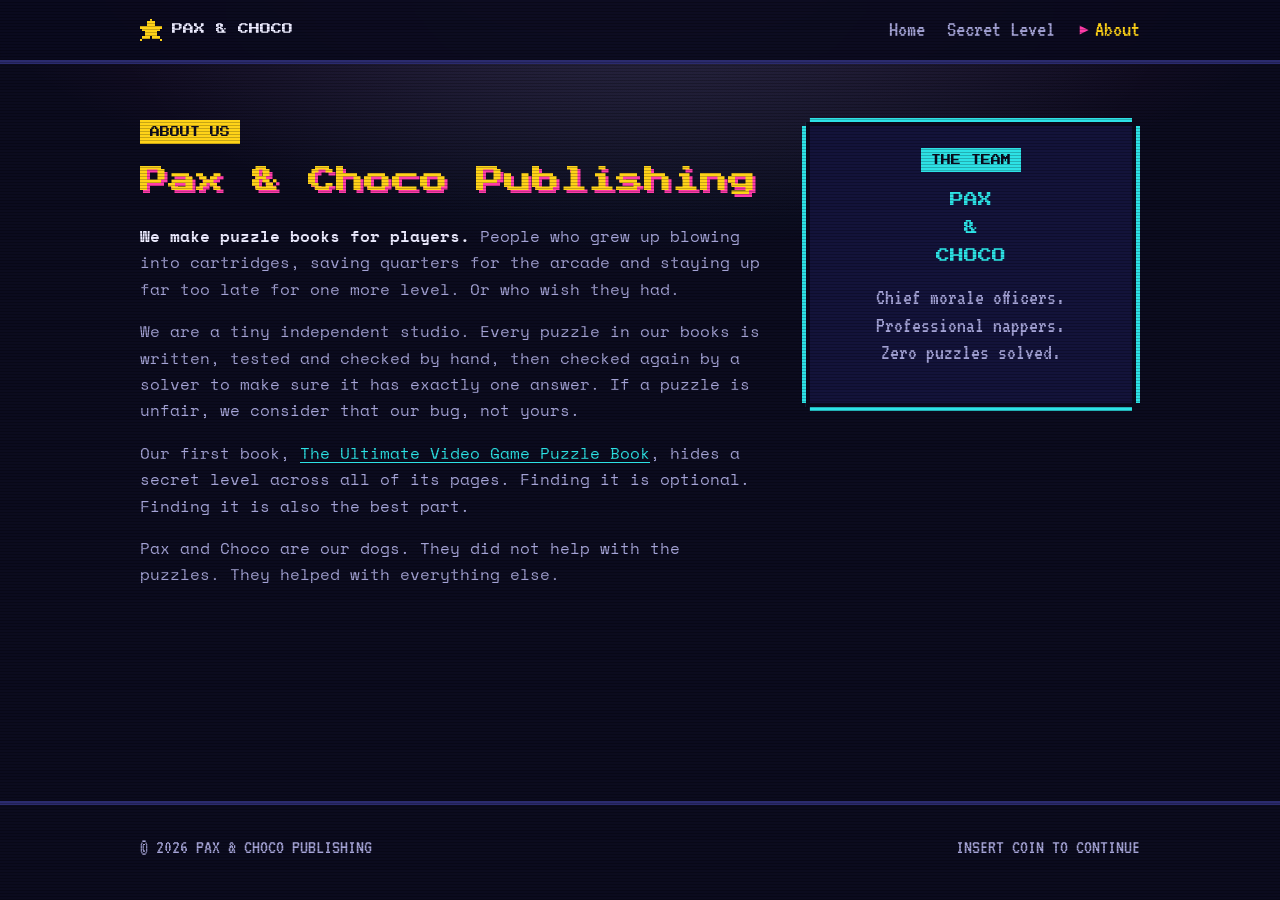
==== about/index.html @ 9e0dbcbf "New paxandchoco.com: retro companion site with encrypted bonus stage - Home, Secret Level, Bonus and" ====
<!DOCTYPE html>
<html lang="en">
<head>
<meta charset="UTF-8">
<meta name="viewport" content="width=device-width, initial-scale=1.0">
<title>About | Pax & Choco Publishing</title>
<meta name="description" content="Pax & Choco Publishing is a tiny independent studio making puzzle books for people who grew up with a controller in their hands.">
<meta property="og:title" content="About | Pax & Choco Publishing">
<meta property="og:description" content="Pax & Choco Publishing is a tiny independent studio making puzzle books for people who grew up with a controller in their hands.">
<meta property="og:image" content="https://paxandchoco.com/assets/img/og-image.jpg">
<meta property="og:type" content="website">
<meta name="twitter:card" content="summary_large_image">
<meta name="theme-color" content="#0b0b1e">
<link rel="icon" href="/assets/img/favicon.svg" type="image/svg+xml">
<link rel="preload" href="/assets/fonts/PressStart2P-Regular.woff2" as="font" type="font/woff2" crossorigin>
<link rel="stylesheet" href="/assets/site.css">
<style>
.about { padding: 54px 0 10px; }
.about .wrap { display: grid; grid-template-columns: minmax(0, 1.3fr) minmax(0, 0.7fr); gap: 34px; align-items: start; }
.about h1 { font-size: clamp(20px, 3vw, 28px); color: var(--yellow); margin: 16px 0 22px; text-shadow: 3px 3px 0 var(--magenta); }
.about p { margin-bottom: 16px; color: var(--muted); }
.about p strong { color: var(--text); }
.side { padding: 24px; text-align: center; }
.side .dogs { font-family: var(--pixel); font-size: 14px; color: var(--cyan); line-height: 2; margin: 14px 0; }
@media (max-width: 820px) { .about .wrap { grid-template-columns: 1fr; } }
</style>
</head>
<body>
<a class="skip" href="#main">Skip to content</a>
<header class="topbar">
  <div class="wrap">
    <a class="brand" href="/"><svg viewBox="0 0 9 9" shape-rendering="crispEdges" aria-hidden="true"><path fill="#ffd319" d="M4 0h1v1H4zM3 1h3v2H3zM0 3h9v1H0zM1 4h7v1H1zM2 5h5v2H2zM1 7h3v1H1zM5 7h3v1H5zM0 8h1v1H0zM8 8h1v1H8z"/></svg><span>PAX &amp; CHOCO</span></a>
    <nav class="nav" aria-label="Main">
      <a href="/">Home</a>
      <a href="/secret/">Secret Level</a>
      <a href="/about/" aria-current="page">About</a>
    </nav>
  </div>
</header>

<main id="main" class="about">
  <div class="wrap">
    <div>
      <span class="tag">ABOUT US</span>
      <h1>Pax &amp; Choco Publishing</h1>
      <p><strong>We make puzzle books for players.</strong> People who grew up blowing into cartridges, saving quarters for the arcade and staying up far too late for one more level. Or who wish they had.</p>
      <p>We are a tiny independent studio. Every puzzle in our books is written, tested and checked by hand, then checked again by a solver to make sure it has exactly one answer. If a puzzle is unfair, we consider that our bug, not yours.</p>
      <p>Our first book, <a href="/">The Ultimate Video Game Puzzle Book</a>, hides a secret level across all of its pages. Finding it is optional. Finding it is also the best part.</p>
      <p>Pax and Choco are our dogs. They did not help with the puzzles. They helped with everything else.</p>
    </div>
    <aside class="side frame">
      <span class="tag cyan">THE TEAM</span>
      <div class="dogs">PAX<br>&amp;<br>CHOCO</div>
      <p class="term muted">Chief morale officers.<br>Professional nappers.<br>Zero puzzles solved.</p>
    </aside>
  </div>
</main>
<footer class="footer">
  <div class="wrap">
    <span>&copy; <span data-year>2026</span> PAX &amp; CHOCO PUBLISHING</span>
    <span>INSERT COIN TO CONTINUE</span>
  </div>
</footer>
<script src="/assets/site.js"></script>
</body>
</html>
---- assets/site.css ----
/* Pax & Choco Publishing - shared styles. Palette and type follow the book cover. */

@font-face { font-family: "Press Start 2P"; src: url("/assets/fonts/PressStart2P-Regular.woff2") format("woff2"); font-display: swap; }
@font-face { font-family: "Space Mono"; src: url("/assets/fonts/SpaceMono-Regular.woff2") format("woff2"); font-weight: 400; font-display: swap; }
@font-face { font-family: "Space Mono"; src: url("/assets/fonts/SpaceMono-Bold.woff2") format("woff2"); font-weight: 700; font-display: swap; }
@font-face { font-family: "VT323"; src: url("/assets/fonts/VT323-Regular.woff2") format("woff2"); font-display: swap; }

:root {
  --navy: #0b0b1e;
  --navy-2: #13133a;
  --navy-3: #1c1c52;
  --cyan: #2de2e6;
  --magenta: #ff3caa;
  --yellow: #ffd319;
  --orange: #ff781e;
  --text: #ecebff;
  --muted: #a4a3d6;
  --line: #2b2b6e;
  --px: 4px;
  --pixel: "Press Start 2P", monospace;
  --term: "VT323", monospace;
  --body: "Space Mono", ui-monospace, monospace;
}

* { box-sizing: border-box; margin: 0; padding: 0; }
html { scroll-behavior: smooth; }

body {
  background: var(--navy);
  color: var(--text);
  font-family: var(--body);
  font-size: 16px;
  line-height: 1.65;
  min-height: 100vh;
  display: flex;
  flex-direction: column;
  background-image:
    radial-gradient(ellipse 80% 50% at 50% -10%, rgba(255, 60, 170, 0.18), transparent 70%),
    radial-gradient(ellipse 60% 40% at 50% 0%, rgba(45, 226, 230, 0.12), transparent 70%);
  background-repeat: no-repeat;
}
main { flex: 1; }

/* CRT scanlines over everything */
body::after {
  content: "";
  position: fixed;
  inset: 0;
  pointer-events: none;
  z-index: 100;
  background: repeating-linear-gradient(0deg, rgba(0, 0, 0, 0.22) 0 1px, transparent 1px 3px);
}

a { color: var(--cyan); text-underline-offset: 3px; }
a:hover { color: var(--yellow); }
:focus-visible { outline: 3px solid var(--yellow); outline-offset: 3px; }

.wrap { width: 100%; max-width: 1040px; margin: 0 auto; padding: 0 20px; }
.skip { position: absolute; left: -999px; }
.skip:focus { left: 12px; top: 12px; z-index: 200; background: var(--yellow); color: var(--navy); padding: 8px 12px; font-family: var(--pixel); font-size: 10px; }

/* ---------- logo: embossed pixel letters ---------- */
.logo {
  font-family: var(--pixel);
  text-transform: uppercase;
  line-height: 1.25;
  letter-spacing: 0.04em;
  text-align: center;
}
.logo .ln { display: block; }
.logo .sm { font-size: 0.55em; color: #cfeffd; letter-spacing: 0.08em; text-shadow: 0 0 10px rgba(45, 226, 230, 0.8), 3px 3px 0 #3a1a8a; margin-bottom: 0.35em; }
.logo .big {
  background: linear-gradient(180deg, #fff3a0 0%, var(--yellow) 30%, var(--orange) 85%);
  -webkit-background-clip: text;
  background-clip: text;
  color: transparent;
  filter:
    drop-shadow(0 0.06em 0 var(--magenta))
    drop-shadow(0 0.06em 0 #a3166a)
    drop-shadow(0.04em 0.04em 0 #4a0a3a)
    drop-shadow(0 0 0.25em rgba(45, 226, 230, 0.75));
}

/* ---------- header / nav ---------- */
.topbar {
  position: sticky;
  top: 0;
  z-index: 50;
  background: rgba(11, 11, 30, 0.9);
  border-bottom: var(--px) solid var(--line);
  backdrop-filter: blur(4px);
}
.topbar .wrap { display: flex; align-items: center; justify-content: space-between; gap: 14px; min-height: 60px; }
.brand { display: flex; align-items: center; gap: 10px; text-decoration: none; color: var(--text); font-family: var(--pixel); font-size: 11px; white-space: nowrap; }
.brand svg { width: 22px; height: 22px; }
.nav { display: flex; gap: 22px; }
.nav a { font-family: var(--term); font-size: 23px; color: var(--muted); text-decoration: none; }
.nav a:hover, .nav a[aria-current="page"] { color: var(--yellow); }
.nav a[aria-current="page"]::before { content: "\25B8"; color: var(--magenta); margin-right: 4px; }

/* ---------- pixel frame ---------- */
.frame {
  position: relative;
  background: var(--navy-2);
  border: var(--px) solid var(--cyan);
  box-shadow: inset 0 0 0 var(--px) var(--navy), 0 0 22px rgba(45, 226, 230, 0.15), 8px 8px 0 rgba(255, 60, 170, 0.35);
  clip-path: polygon(0 8px, 4px 8px, 4px 4px, 8px 4px, 8px 0, calc(100% - 8px) 0, calc(100% - 8px) 4px, calc(100% - 4px) 4px, calc(100% - 4px) 8px, 100% 8px, 100% calc(100% - 8px), calc(100% - 4px) calc(100% - 8px), calc(100% - 4px) calc(100% - 4px), calc(100% - 8px) calc(100% - 4px), calc(100% - 8px) 100%, 8px 100%, 8px calc(100% - 4px), 4px calc(100% - 4px), 4px calc(100% - 8px), 0 calc(100% - 8px));
}
.frame.magenta { border-color: var(--magenta); }

.tag { display: inline-block; font-family: var(--pixel); font-size: 10px; line-height: 1; padding: 7px 10px; background: var(--yellow); color: var(--navy); }
.tag.magenta { background: var(--magenta); color: #fff; }
.tag.cyan { background: var(--cyan); color: var(--navy); }

h1, h2, h3 { font-family: var(--pixel); font-weight: 400; line-height: 1.45; }
h2 { font-size: 16px; color: var(--cyan); margin-bottom: 20px; }
h2::before { content: ""; display: inline-block; width: 0.6em; height: 0.6em; margin-right: 0.6em; background: var(--magenta); box-shadow: 0.2em 0.2em 0 #4a0a3a; vertical-align: 0.05em; }
h3 { font-size: 12px; color: var(--yellow); margin-bottom: 10px; }
.muted { color: var(--muted); }
.term { font-family: var(--term); font-size: 22px; line-height: 1.25; }

/* ---------- buttons ---------- */
.btn {
  display: inline-block;
  font-family: var(--pixel);
  font-size: 12px;
  line-height: 1.4;
  padding: 16px 22px;
  color: var(--navy);
  background: var(--yellow);
  border: 0;
  text-decoration: none;
  cursor: pointer;
  box-shadow: inset -4px -4px 0 rgba(0, 0, 0, 0.3), inset 4px 4px 0 rgba(255, 255, 255, 0.35), 0 5px 0 #9a7a00;
  transition: transform 0.05s, filter 0.1s;
}
.btn:hover { color: var(--navy); filter: brightness(1.08); }
.btn:active { transform: translateY(4px); box-shadow: inset -4px -4px 0 rgba(0, 0, 0, 0.3), 0 1px 0 #9a7a00; }
.btn.magenta { background: var(--magenta); color: #fff; box-shadow: inset -4px -4px 0 rgba(0, 0, 0, 0.3), inset 4px 4px 0 rgba(255, 255, 255, 0.25), 0 5px 0 #8f1660; }
.btn.ghost { background: transparent; color: var(--cyan); box-shadow: inset 0 0 0 3px var(--cyan); }
.btn.ghost:hover { color: var(--yellow); box-shadow: inset 0 0 0 3px var(--yellow); }
.btn[aria-disabled="true"] { background: var(--navy-3); color: var(--muted); box-shadow: inset 0 0 0 3px var(--line); cursor: default; filter: none; transform: none; }

.blink { animation: blink 1.1s steps(1) infinite; }
@keyframes blink { 50% { opacity: 0; } }

/* ---------- footer ---------- */
.footer { margin-top: 80px; border-top: var(--px) solid var(--line); padding: 26px 0 36px; font-family: var(--term); font-size: 20px; color: var(--muted); }
.footer .wrap { display: flex; flex-wrap: wrap; justify-content: space-between; gap: 12px; }
.footer a { color: var(--muted); }

@media (max-width: 680px) {
  .brand span { display: none; }
  .nav { gap: 14px; }
  .nav a { font-size: 20px; }
  .btn { font-size: 11px; padding: 14px 16px; }
}

@media (prefers-reduced-motion: reduce) {
  *, *::before, *::after { animation-duration: 0.01ms !important; animation-iteration-count: 1 !important; transition: none !important; }
  html { scroll-behavior: auto; }
}
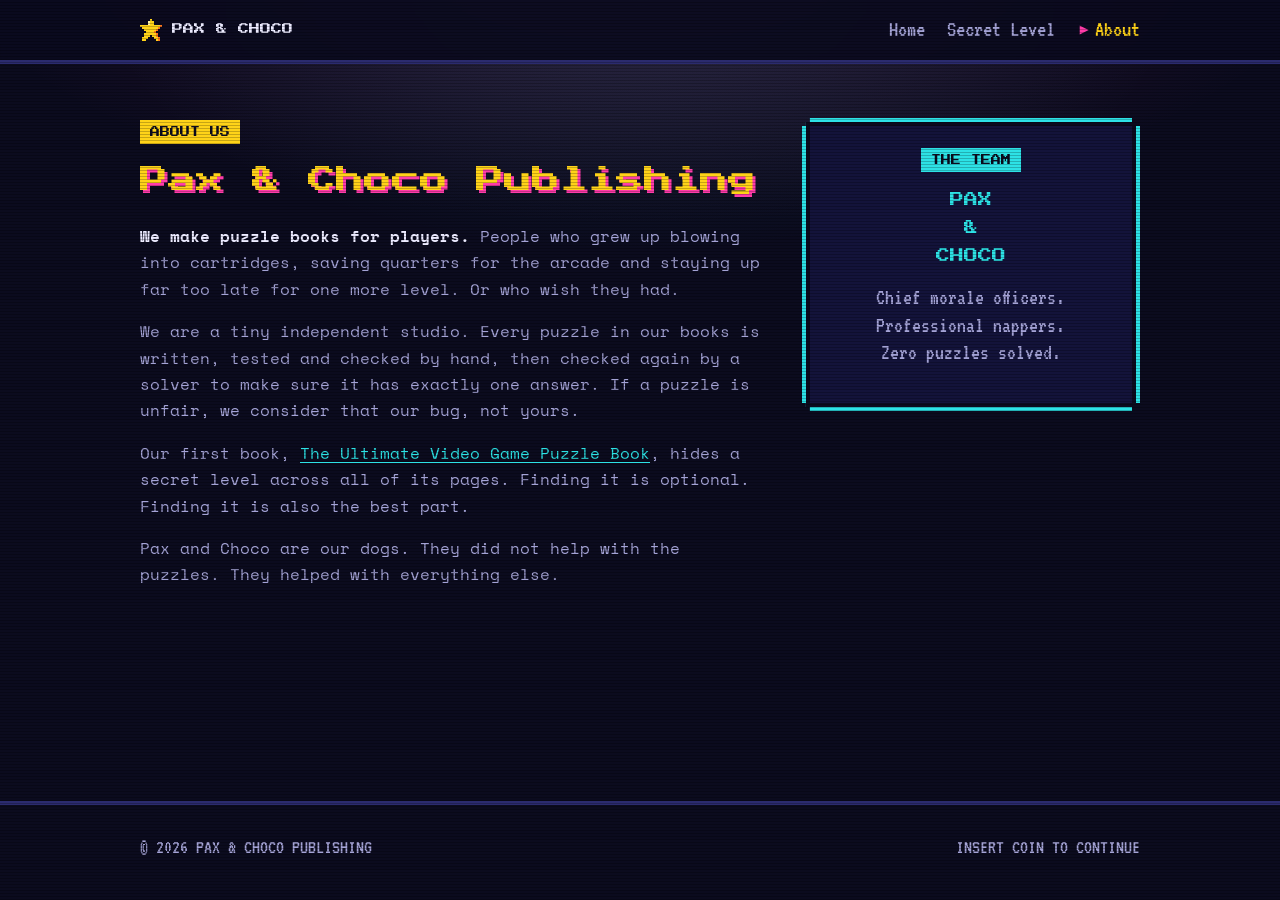
==== commit cc980f56: "Redraw header star and favicon as a proper 11x11 pixel star Co-Authored-By: Claude Opus 5.5 <noreply" ====
--- a/about/index.html
+++ b/about/index.html
@@ -29,7 +29,7 @@
 <a class="skip" href="#main">Skip to content</a>
 <header class="topbar">
   <div class="wrap">
-    <a class="brand" href="/"><svg viewBox="0 0 9 9" shape-rendering="crispEdges" aria-hidden="true"><path fill="#ffd319" d="M4 0h1v1H4zM3 1h3v2H3zM0 3h9v1H0zM1 4h7v1H1zM2 5h5v2H2zM1 7h3v1H1zM5 7h3v1H5zM0 8h1v1H0zM8 8h1v1H8z"/></svg><span>PAX &amp; CHOCO</span></a>
+    <a class="brand" href="/"><svg viewBox="0 0 11 11" shape-rendering="crispEdges" aria-hidden="true"><path fill="#ffd319" d="M5 0h1v1H5zM5 1h2v1H5zM5 2h2v1H5zM0 3h10v1H0zM1 4h8v1H1zM2 5h6v1H2zM3 6h4v1H3zM2 7h6v1H2zM2 8h3v1H2zM6 8h2v1H6zM1 9h3v1H1zM7 9h2v1H7zM1 10h2v1H1zM8 10h1v1H8z"/><path fill="#fff3a0" d="M4 1h1v1H4zM4 2h1v1H4z"/><path fill="#ff781e" d="M10 3h1v1H10zM9 4h1v1H9zM8 5h1v1H8zM7 6h1v1H7zM8 7h1v1H8zM8 8h1v1H8zM9 9h1v1H9zM9 10h1v1H9z"/></svg><span>PAX &amp; CHOCO</span></a>
     <nav class="nav" aria-label="Main">
       <a href="/">Home</a>
       <a href="/secret/">Secret Level</a>
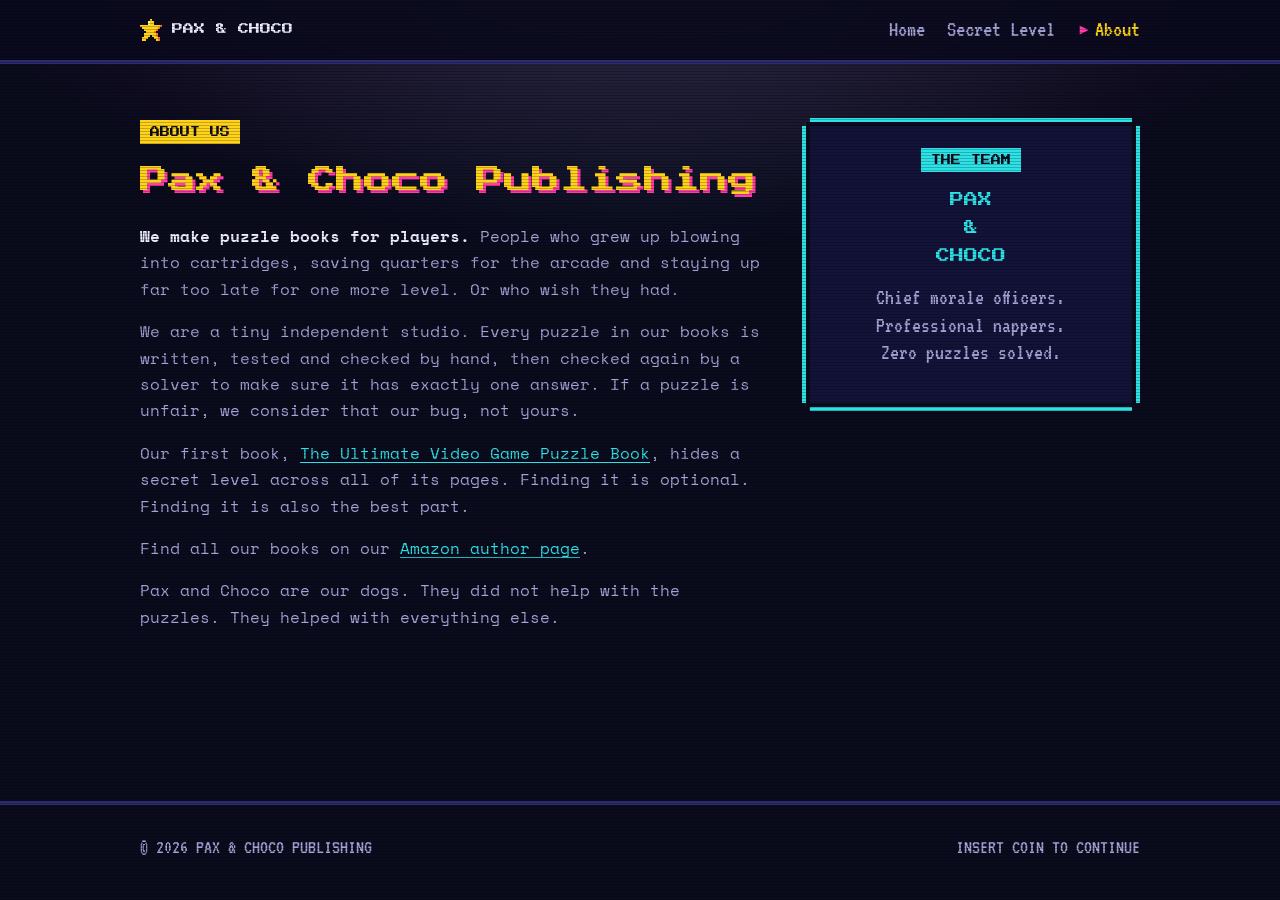
==== commit 888092da: "About: link to the Amazon author page Co-Authored-By: Claude Opus 5.5 <noreply@anthropic.com> Claude" ====
--- a/about/index.html
+++ b/about/index.html
@@ -46,6 +46,7 @@
       <p><strong>We make puzzle books for players.</strong> People who grew up blowing into cartridges, saving quarters for the arcade and staying up far too late for one more level. Or who wish they had.</p>
       <p>We are a tiny independent studio. Every puzzle in our books is written, tested and checked by hand, then checked again by a solver to make sure it has exactly one answer. If a puzzle is unfair, we consider that our bug, not yours.</p>
       <p>Our first book, <a href="/">The Ultimate Video Game Puzzle Book</a>, hides a secret level across all of its pages. Finding it is optional. Finding it is also the best part.</p>
+      <p>Find all our books on our <a href="https://www.amazon.com/author/paxandchoco" target="_blank" rel="noopener">Amazon author page</a>.</p>
       <p>Pax and Choco are our dogs. They did not help with the puzzles. They helped with everything else.</p>
     </div>
     <aside class="side frame">
